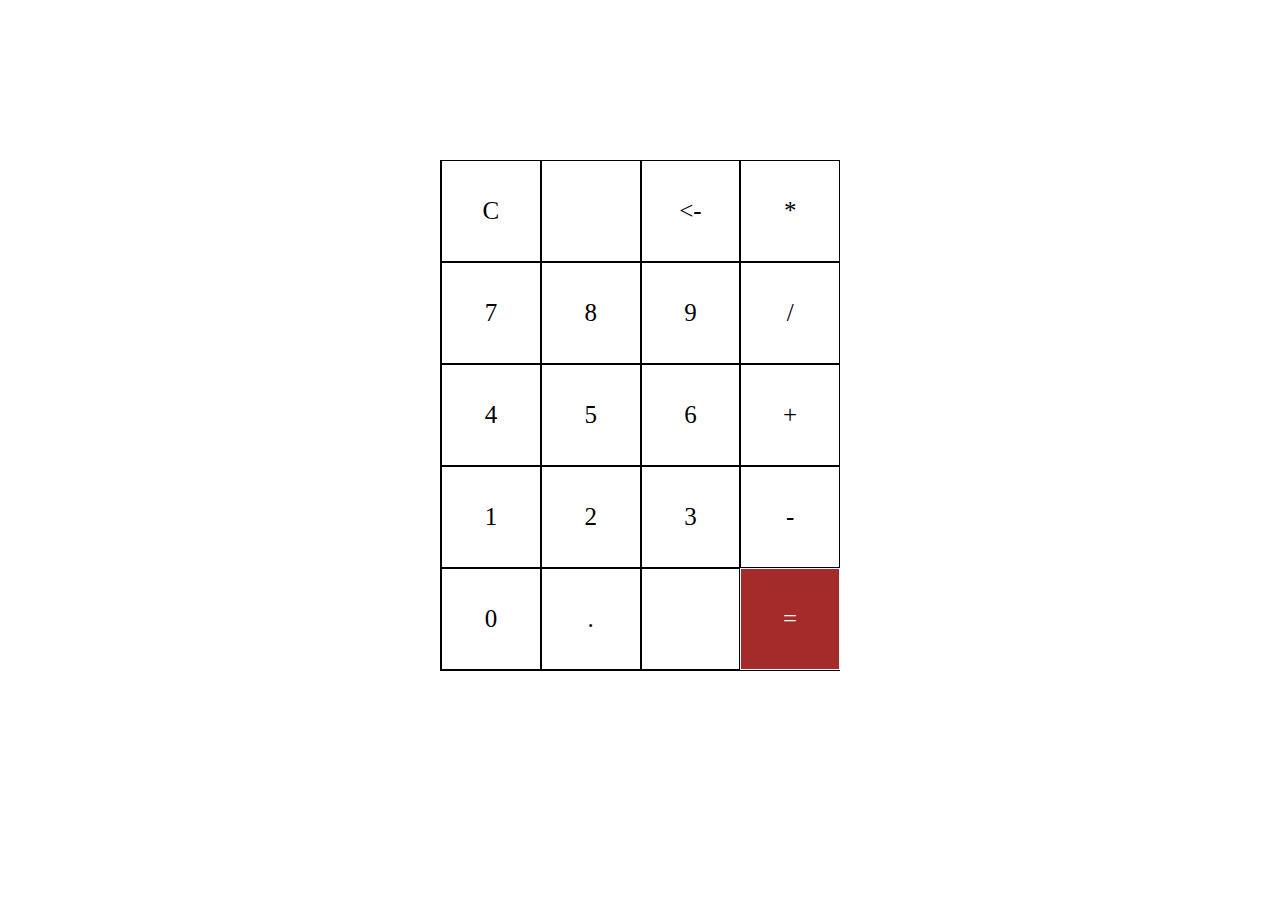
==== index.html @ 2c76393d "css and html ready" ====
<!DOCTYPE html>
<html lang="en">
<head>
    <meta charset="UTF-8">
    <meta http-equiv="X-UA-Compatible" content="IE=edge">
    <meta name="viewport" content="width=device-width, initial-scale=1.0">
    <title>MATH_CALC_JS</title>
    <link rel="stylesheet" href="index.css">
</head>
<body>
    <section>
        <div class="container">
            <div id="display"></div>
            <div class="buttons">
                <div class="button">C</div>
                <div class="button"></div>
                <div class="button"><-</div>
                <div class="button">*</div>
                <div class="button">7</div>
                <div class="button">8</div>
                <div class="button">9</div>
                <div class="button">/</div>
                <div class="button">4</div>
                <div class="button">5</div>
                <div class="button">6</div>
                <div class="button">+</div>
                <div class="button">1</div>
                <div class="button">2</div>
                <div class="button">3</div>
                <div class="button">-</div>
                <div class="button">0</div>
                <div class="button">.</div>
                <div class="button"></div>
                <div id="equal" class="button">=</div>
            </div>
        </div>
    </section>
    <script src="index.js"></script>
</body>
</html>
---- index.css ----
.container{
    max-width: 400px;
    margin: 10vh auto 0 auto;
    box-shadow: royalblue;
}
#display{
    text-align: right;
    height: 70px;
    line-height: 70px;
    padding: 16px,8px;
    font-size: 25px;
}

.buttons{
    display: grid;
    border-bottom: 1px solid;
    border-left: 1px solid;
    grid-template-columns: 1fr 1fr 1fr 1fr;
}
.buttons > div{
    border-top: 1px solid;
    border-right: 1px solid;
}

.button {
    border: 0.5px solid;
    line-height: 100px;
    text-align: center;
    font-size: 25px;
    cursor: pointer;
}
.button:hover{
    background-color: aquamarine;
    color: aliceblue;
    transition: 0.1s ease-in-out;
}

#equal {
    background-color: brown;
    color: aliceblue;
}
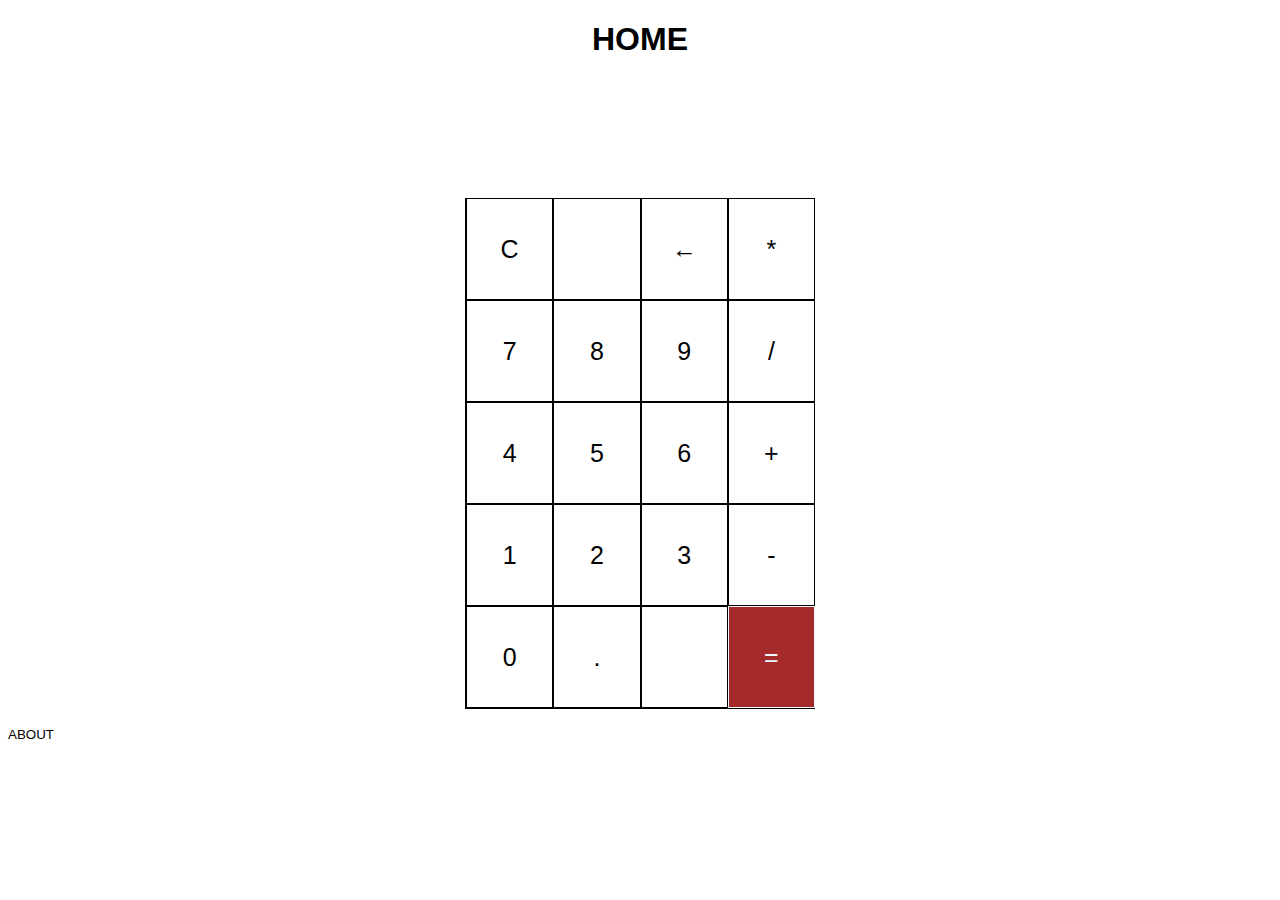
==== commit 6fe5d901: "js compleated" ====
--- a/index.html
+++ b/index.html
@@ -9,12 +9,13 @@
 </head>
 <body>
     <section>
+        <h1>HOME</h1>
         <div class="container">
             <div id="display"></div>
             <div class="buttons">
                 <div class="button">C</div>
                 <div class="button"></div>
-                <div class="button"><-</div>
+                <div class="button">&larr;</div>
                 <div class="button">*</div>
                 <div class="button">7</div>
                 <div class="button">8</div>
@@ -34,6 +35,8 @@
                 <div id="equal" class="button">=</div>
             </div>
         </div>
+        <br>
+        <footer>ABOUT</footer>
     </section>
     <script src="index.js"></script>
 </body>
--- a/index.css
+++ b/index.css
@@ -1,11 +1,23 @@
+h1{
+    text-align: center;
+    text-decoration-color: aquamarine;
+    font-family: sans-serif;
+}
+footer{
+    text-align: left;
+    font-family: sans-serif;
+    font-size: smaller;
+}
+
 .container{
-    max-width: 400px;
+    max-width: 350px;
     margin: 10vh auto 0 auto;
     box-shadow: royalblue;
+    font-family: sans-serif;
 }
 #display{
     text-align: right;
-    height: 70px;
+    height: 50px;
     line-height: 70px;
     padding: 16px,8px;
     font-size: 25px;
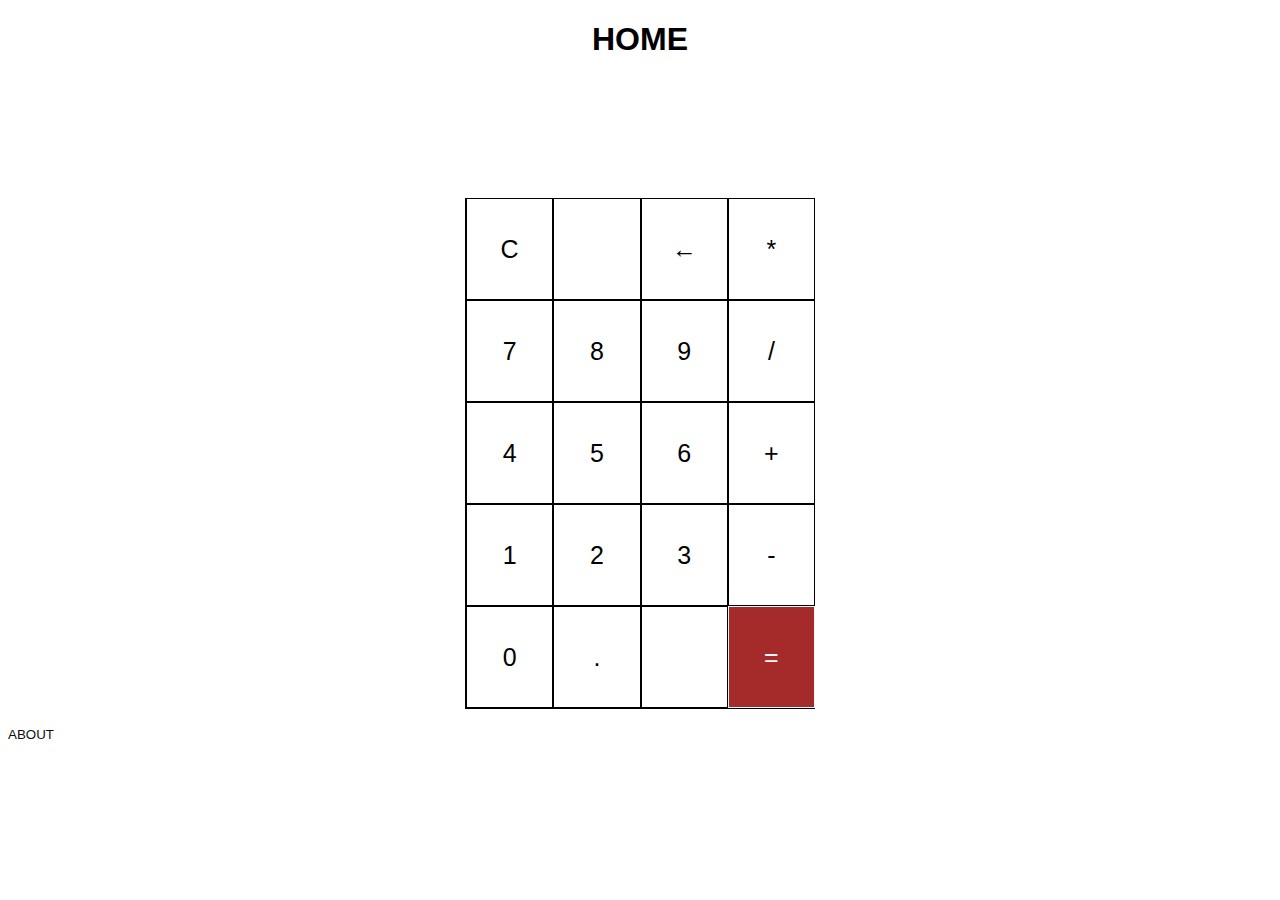
==== commit de1ee05b: "prj compleated" ====
--- a/index.html
+++ b/index.html
@@ -36,7 +36,7 @@
             </div>
         </div>
         <br>
-        <footer>ABOUT</footer>
+        <footer><a href="about.html">ABOUT</a></footer>
     </section>
     <script src="index.js"></script>
 </body>
--- a/index.css
+++ b/index.css
@@ -7,7 +7,32 @@
     text-align: left;
     font-family: sans-serif;
     font-size: smaller;
+    color: black;
 }
+
+a:link {
+    color: rgb(13, 14, 13);
+    background-color: transparent;
+    text-decoration: none;
+  }
+  
+  a:visited {
+    color: rgb(49, 48, 48);
+    background-color: transparent;
+    text-decoration: none;
+  }
+  
+  a:hover {
+    color: rgb(133, 100, 100);
+    background-color: transparent;
+    text-decoration: underline;
+  }
+  
+  a:active {
+    color: rgb(51, 51, 28);
+    background-color: transparent;
+    text-decoration: underline;
+  }
 
 .container{
     max-width: 350px;
